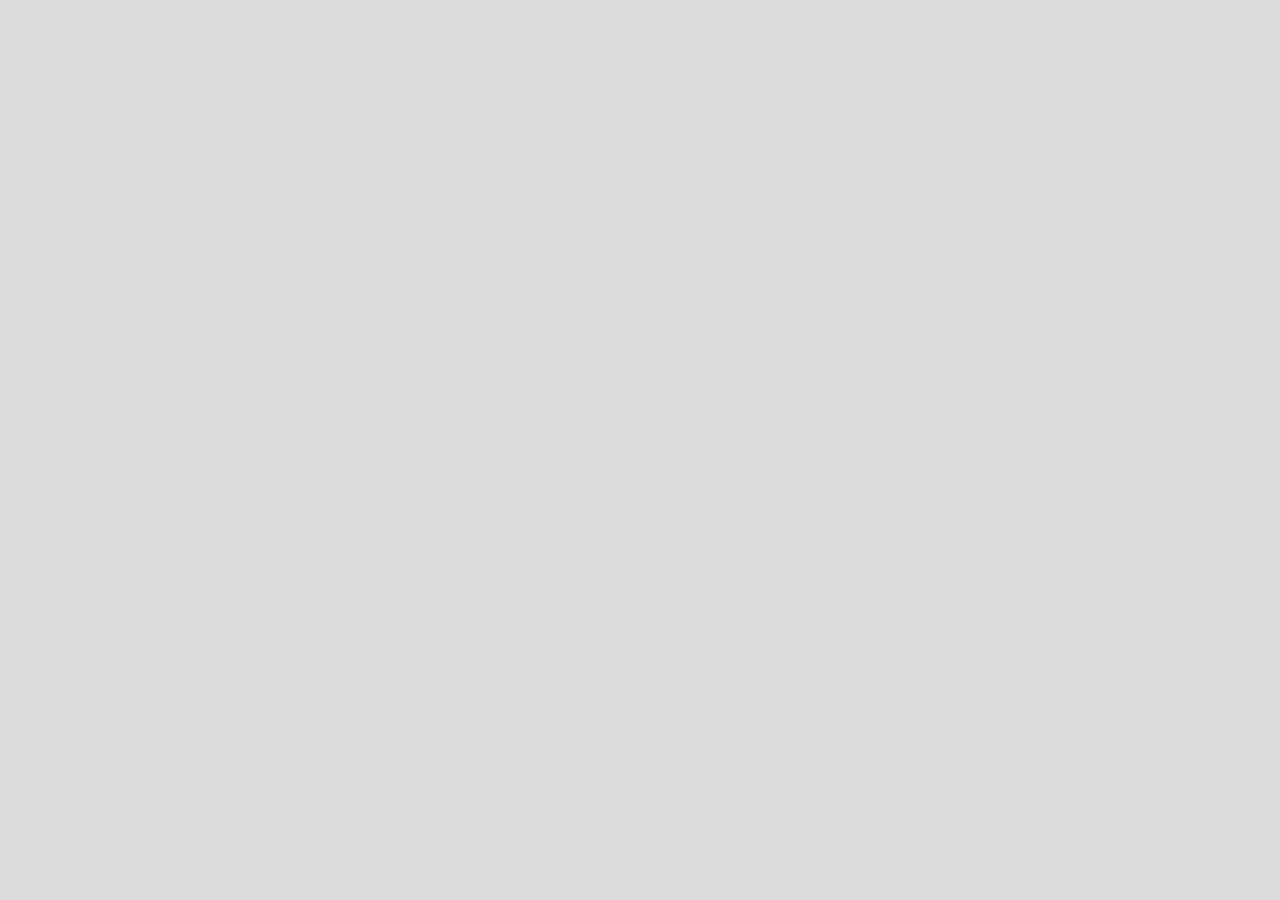
==== 2d-arrays/index.html @ 45beef4c "Made the oage" ====
<!DOCTYPE html>
<html lang="en">
  <head>
    <meta charset="utf-8" />
    <meta name="viewport" content="width=device-width, initial-scale=1.0">

    <title>Sketch</title>

    <link rel="stylesheet" type="text/css" href="style.css">

    <!-- Linking to the main p5.js library, which allows your code to use all 
       p5 functions. Using this version while developing your code allows p5 
       to provide more Friendly Error Messages if you mess something up...-->
    <script src="libraries/p5.js"></script>

    <!-- Once your project is working completely, you can comment out the link
       to p5.js above, and instead link to this minified version. The minified
       version takes less space, and turns off Friendly Error Messages. This 
       increases the speed of your program quite dramatically in some cases.-->
    <!-- <script src="libraries/p5.min.js"></script> -->

    <script src="libraries/p5.sound.min.js"></script>
  </head>

  <body>
    <script src="sketch.js"></script>
  </body>
</html>
---- 2d-arrays/style.css ----
html, body {
  margin: 0;
  padding: 0;
}

canvas {
  display: block;
}
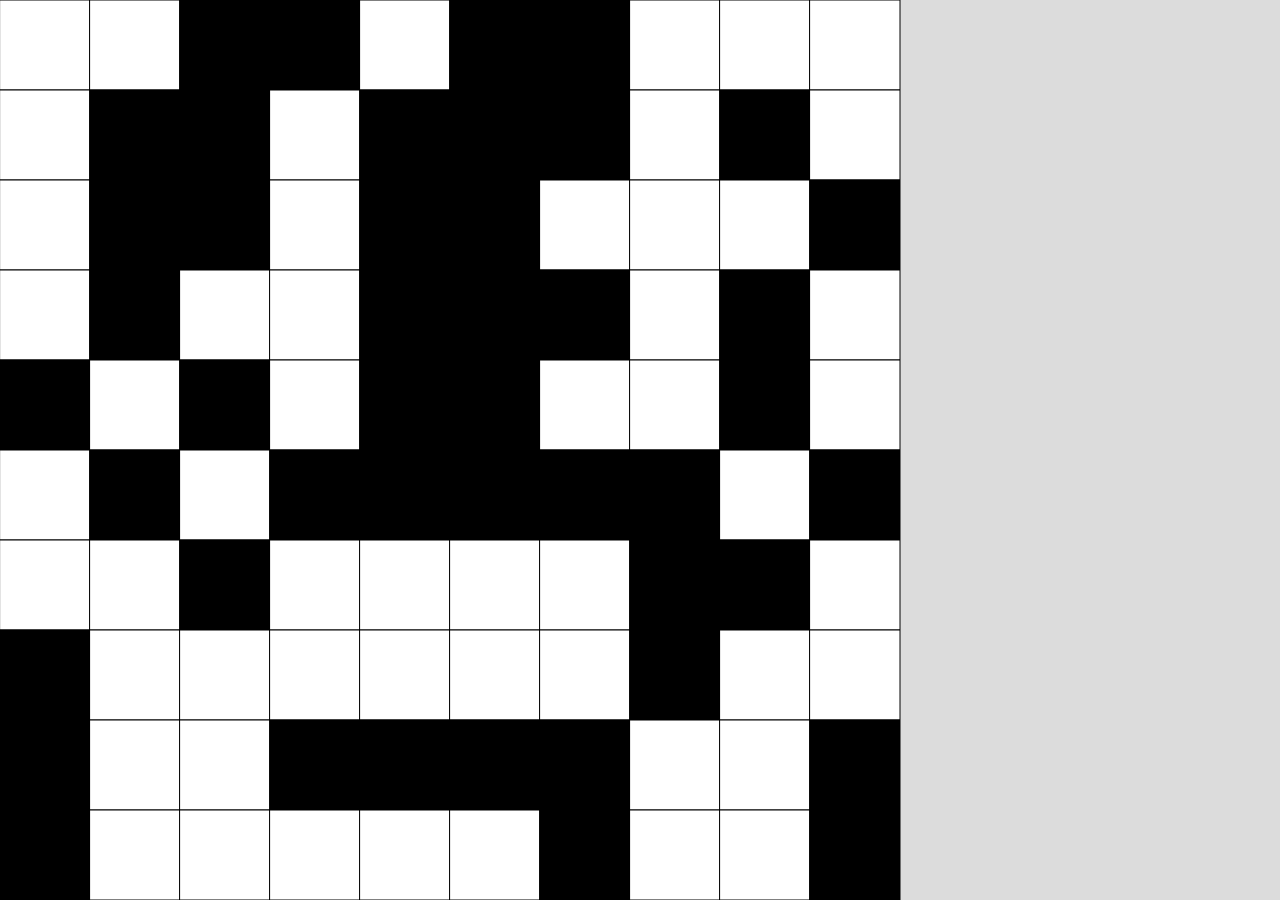
==== commit 5113ab7f: "Found my idea started implementing it to a game" ====
--- a/2d-arrays/index.html
+++ b/2d-arrays/index.html
@@ -20,6 +20,7 @@
     <!-- <script src="libraries/p5.min.js"></script> -->
 
     <script src="libraries/p5.sound.min.js"></script>
+    <script src="libraries/p5.collide2d.min.js"></script>
   </head>
 
   <body>
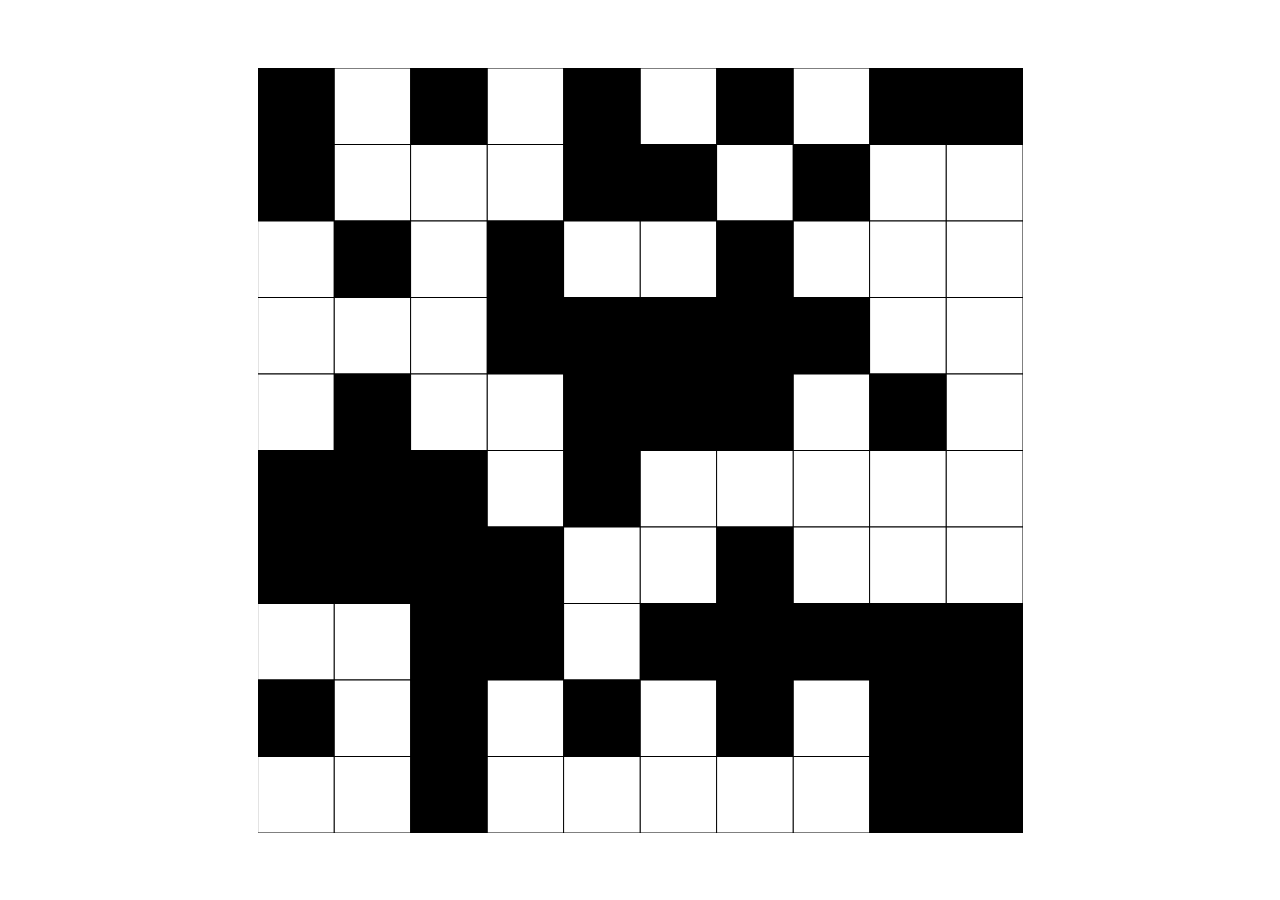
==== commit 799b3016: "centered the grid and made timer var" ====
--- a/2d-arrays/index.html
+++ b/2d-arrays/index.html
@@ -24,6 +24,7 @@
   </head>
 
   <body>
+    <div id="container"></div>
     <script src="sketch.js"></script>
   </body>
 </html>
--- a/2d-arrays/style.css
+++ b/2d-arrays/style.css
@@ -1,6 +1,15 @@
 html, body {
   margin: 0;
   padding: 0;
+  width: 100%;
+  height: 100%;
+}
+
+#container {
+  width: 100vw;
+  height: 100vh;
+  display: grid;
+  place-items: center;
 }
 
 canvas {
